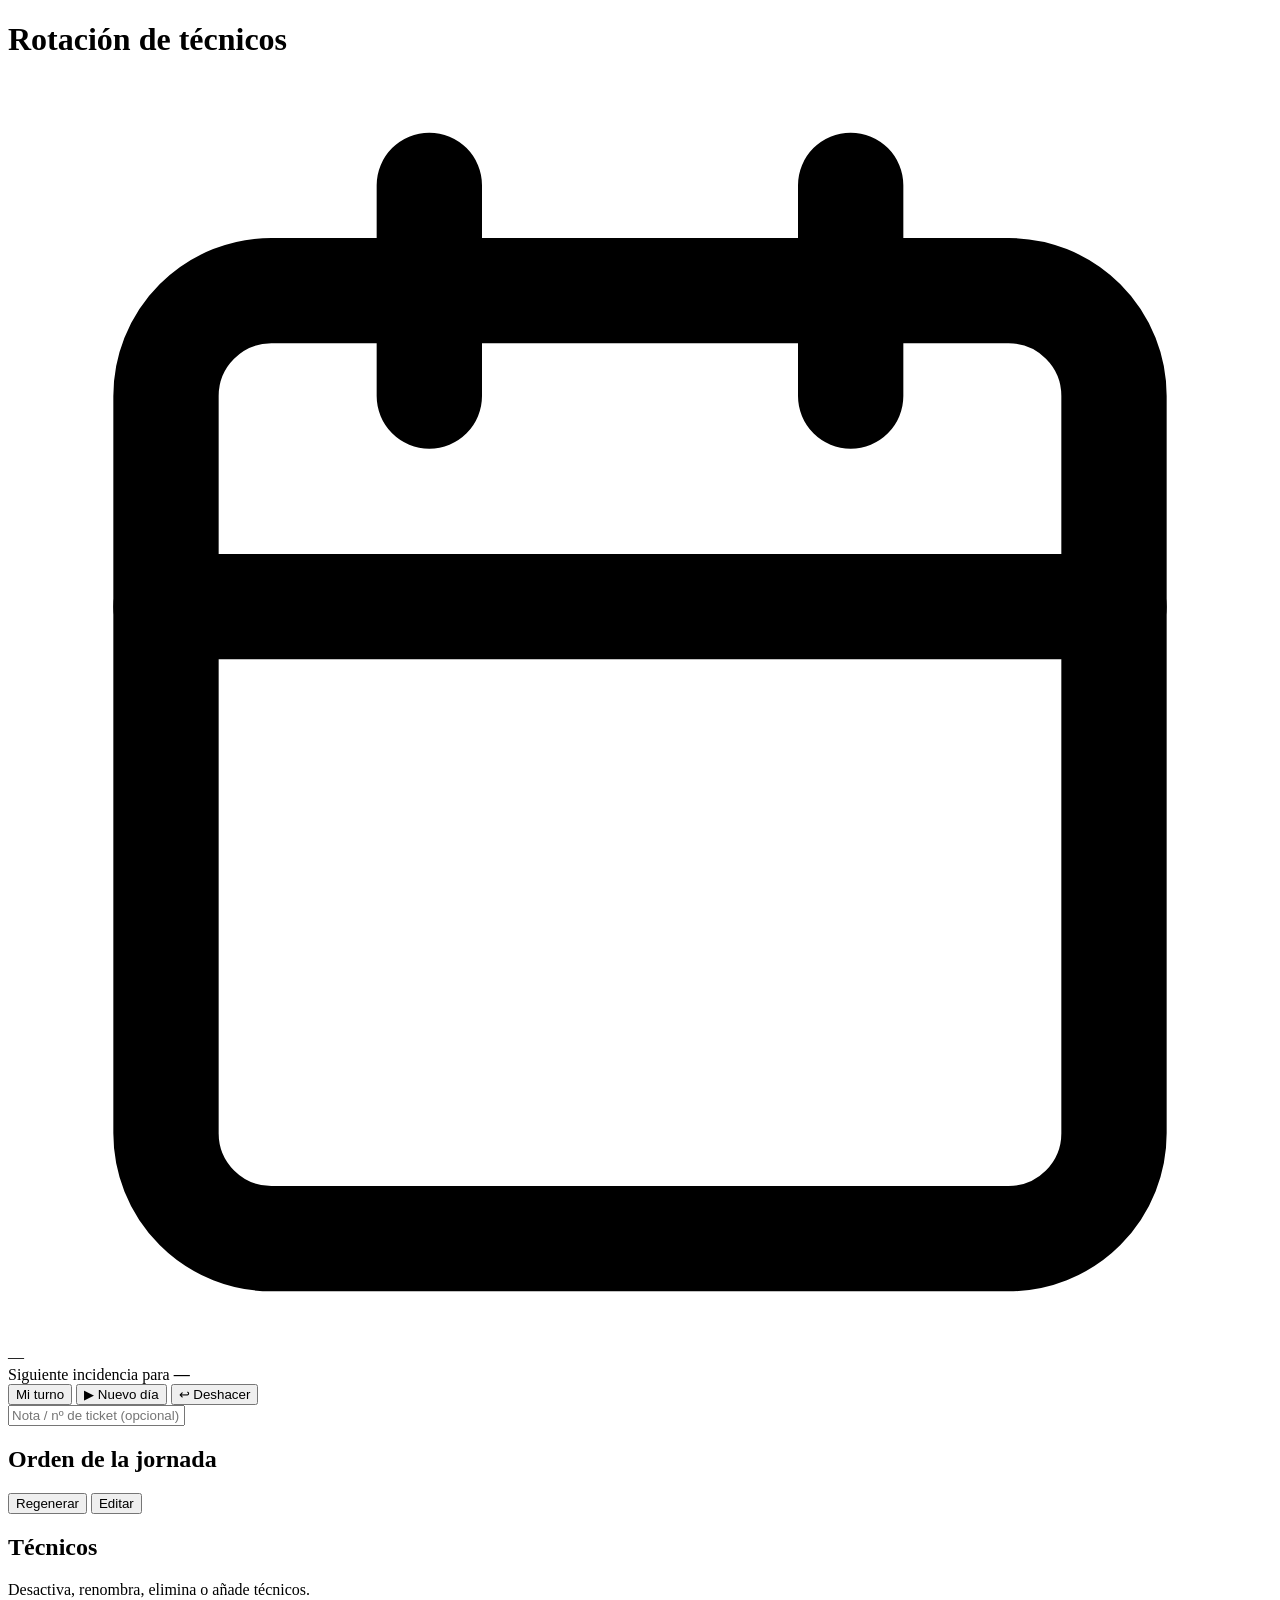
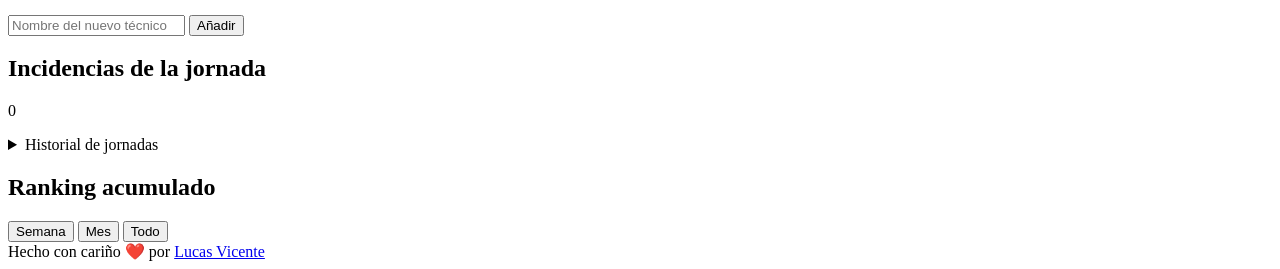
==== public/index.html @ bc105c8b "Add files via upload" ====
<!doctype html>
<html lang="es">
  <head>
    <meta charset="utf-8" />
    <meta name="viewport" content="width=device-width, initial-scale=1" />
    <meta name="color-scheme" content="light dark" />
    <title>Rotación de técnicos</title>
    <link rel="stylesheet" href="/styles.css" />
  </head>
  <body>
    <div id="bg" class="bg-rays" aria-hidden="true"></div>
    <main class="wrap">
      <header class="topbar">
        <h1 id="titulo">Rotación de técnicos</h1>
        <div id="fecha" class="fecha">
          <svg viewBox="0 0 24 24" fill="none" stroke="currentColor" stroke-width="2"
               stroke-linecap="round" stroke-linejoin="round" aria-hidden="true">
            <rect x="3" y="4" width="18" height="18" rx="2" />
            <path d="M16 2v4M8 2v4M3 10h18" />
          </svg>
          <span id="fecha-txt"></span>
        </div>
      </header>

      <div id="aviso" class="aviso" hidden></div>

      <!-- Hero: siguiente incidencia + acciones -->
      <section class="card hero">
        <div class="hero-next">
          <div id="next-avatar" class="avatar">—</div>
          <div class="hero-text">
            <span class="label">Siguiente incidencia para</span>
            <strong id="next-nombre" class="next-nombre">—</strong>
            <span id="hero-last" class="hero-last" hidden></span>
          </div>
        </div>
        <div class="acciones">
          <button id="btn-incidencia" class="specular-button specular-button--lg sb-primary">Mi turno</button>
          <button id="btn-nuevodia" class="specular-button specular-button--lg sb-secondary">▶ Nuevo día</button>
          <button id="btn-undo" class="btn btn-ghost btn-xs">↩ Deshacer</button>
        </div>
        <input id="nota-inc" class="nota-input" type="text" placeholder="Nota / nº de ticket (opcional)" maxlength="120" autocomplete="off" />
      </section>

      <div class="grid">
        <!-- Orden de hoy -->
        <section class="card">
          <div class="card-head">
            <h2>Orden de la jornada</h2>
            <div class="card-actions">
              <button id="btn-regenerar" class="btn btn-sm">Regenerar</button>
              <button id="btn-editar" class="btn btn-sm">Editar</button>
            </div>
          </div>
          <ol id="orden" class="orden"></ol>
          <p id="orden-nota" class="nota"></p>
        </section>

        <!-- Técnicos -->
        <section class="card">
          <div class="card-head"><h2>Técnicos</h2></div>
          <p class="nota">Desactiva, renombra, elimina o añade técnicos.</p>
          <ul id="tecnicos" class="tecnicos"></ul>
          <div class="tec-add">
            <input id="tec-nuevo" type="text" placeholder="Nombre del nuevo técnico" maxlength="40" autocomplete="off" />
            <button id="btn-add-tec" class="btn btn-sm">Añadir</button>
          </div>
        </section>
      </div>

      <!-- Incidencias de hoy -->
      <section class="card">
        <div class="card-head">
          <h2>Incidencias de la jornada</h2>
          <span id="contador" class="badge">0</span>
        </div>
        <ol id="incidencias" class="incidencias"></ol>
      </section>

      <!-- Historial -->
      <section class="card">
        <details>
          <summary>Historial de jornadas</summary>
          <div id="historial" class="historial"></div>
        </details>
      </section>

      <!-- Ranking acumulado -->
      <section class="card">
        <div class="card-head">
          <h2>Ranking acumulado</h2>
          <div class="rank-tabs">
            <button class="rank-tab is-active" data-range="week">Semana</button>
            <button class="rank-tab" data-range="month">Mes</button>
            <button class="rank-tab" data-range="all">Todo</button>
          </div>
        </div>
        <div id="ranking"></div>
      </section>

      <footer class="site-footer">
        Hecho con cariño ❤️ por <a href="https://lucasvicente.es" target="_blank" rel="noopener">Lucas Vicente</a>
      </footer>
    </main>

    <!-- Modal de confirmación propio (sin diálogos del navegador) -->
    <div id="modal" class="modal-overlay" hidden>
      <div class="modal-card" role="dialog" aria-modal="true">
        <h3 id="modal-title" class="modal-title">¿Seguro?</h3>
        <p id="modal-msg" class="modal-msg"></p>
        <div class="modal-actions">
          <button id="modal-cancel" class="btn btn-ghost">Cancelar</button>
          <button id="modal-ok" class="btn btn-primary">Confirmar</button>
        </div>
      </div>
    </div>

    <div id="toast" class="toast" hidden></div>
    <script type="module" src="/app.js"></script>
    <script type="module" src="/effects.js"></script>
  </body>
</html>
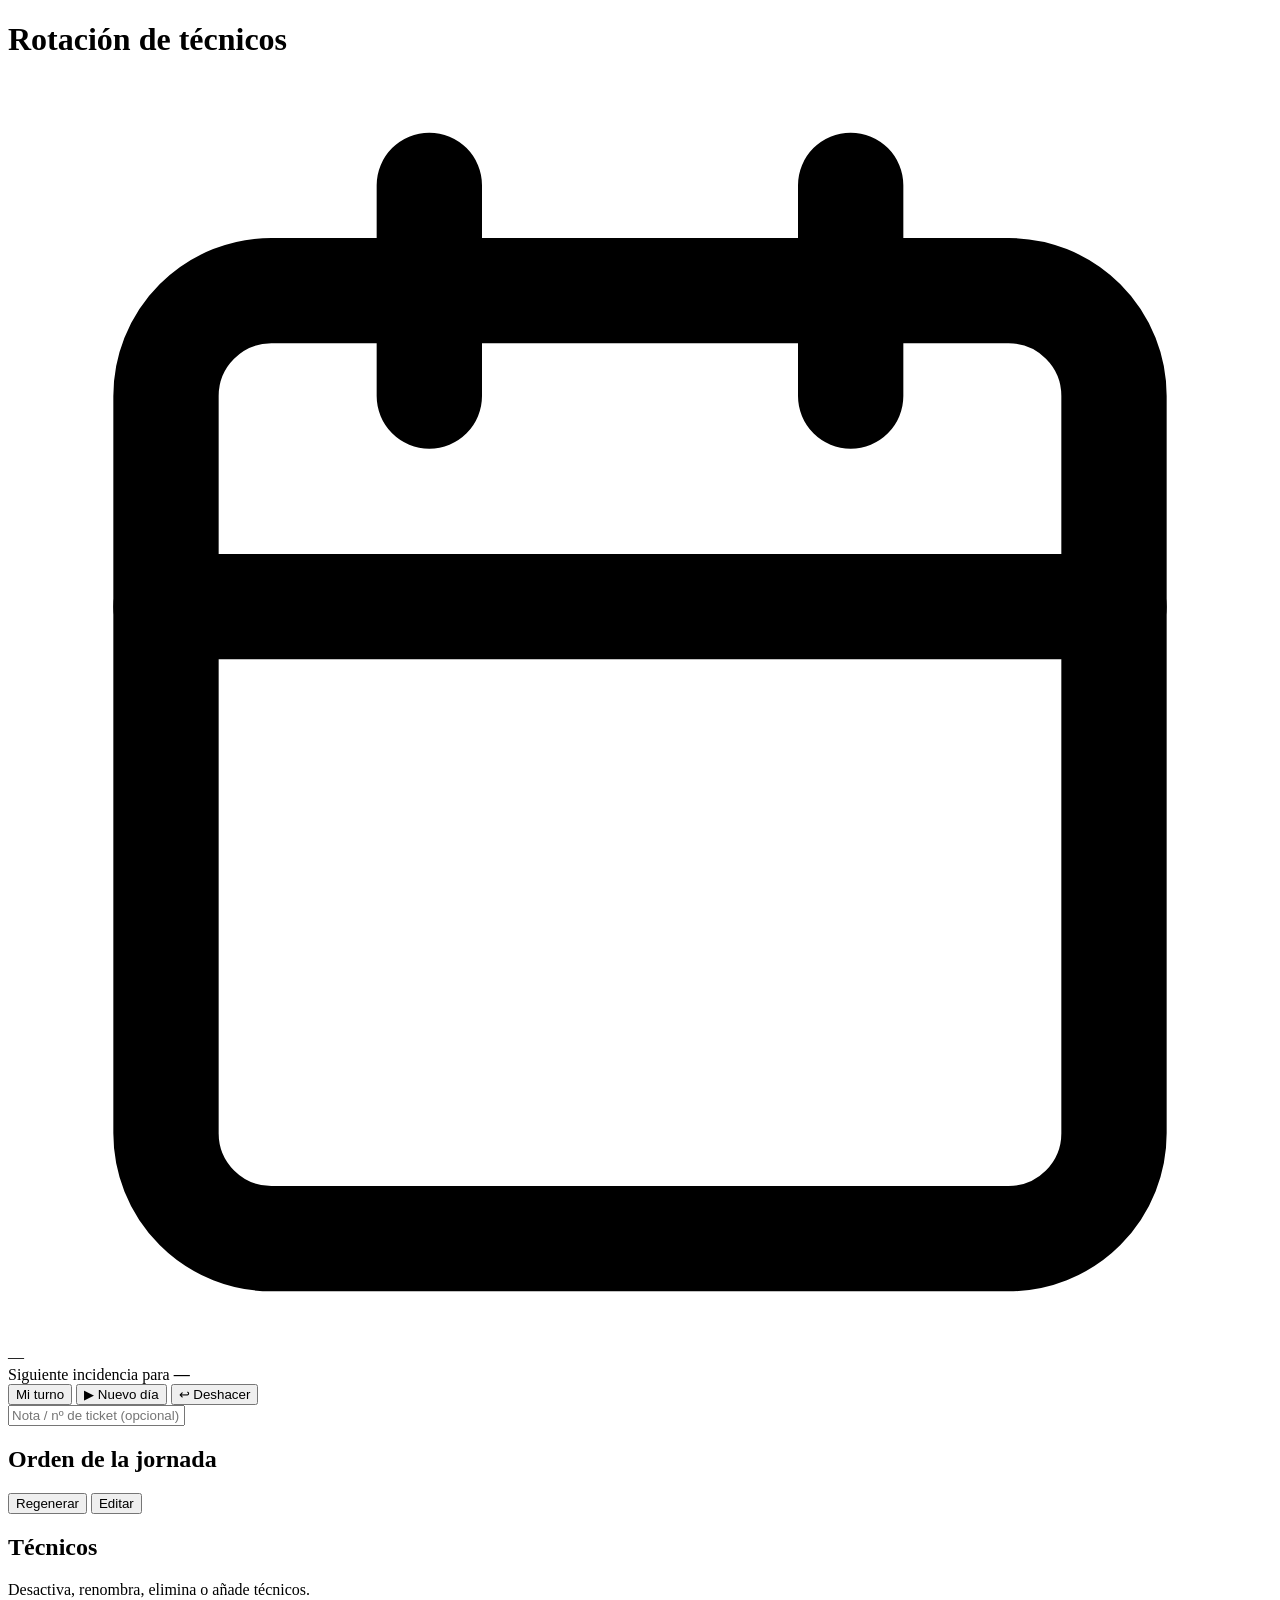
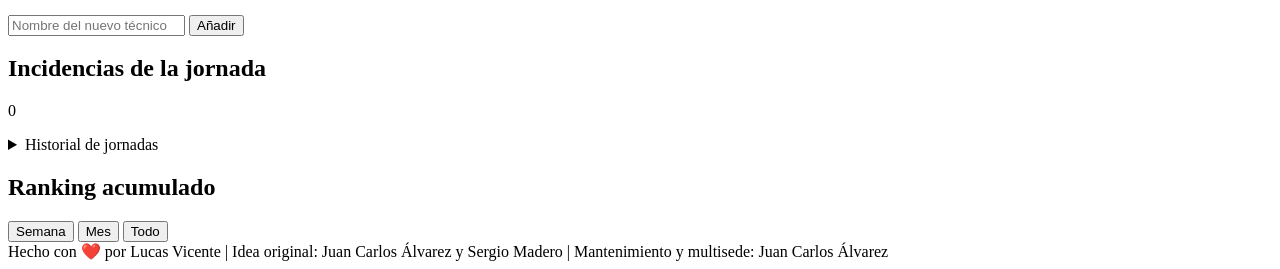
==== commit b3564ce6: "Actualiza los créditos del pie de página" ====
--- a/public/index.html
+++ b/public/index.html
@@ -99,7 +99,7 @@
       </section>
 
       <footer class="site-footer">
-        Hecho con cariño ❤️ por <a href="https://lucasvicente.es" target="_blank" rel="noopener">Lucas Vicente</a>
+        Hecho con ❤️ por Lucas Vicente | Idea original: Juan Carlos Álvarez y Sergio Madero | Mantenimiento y multisede: Juan Carlos Álvarez
       </footer>
     </main>
 
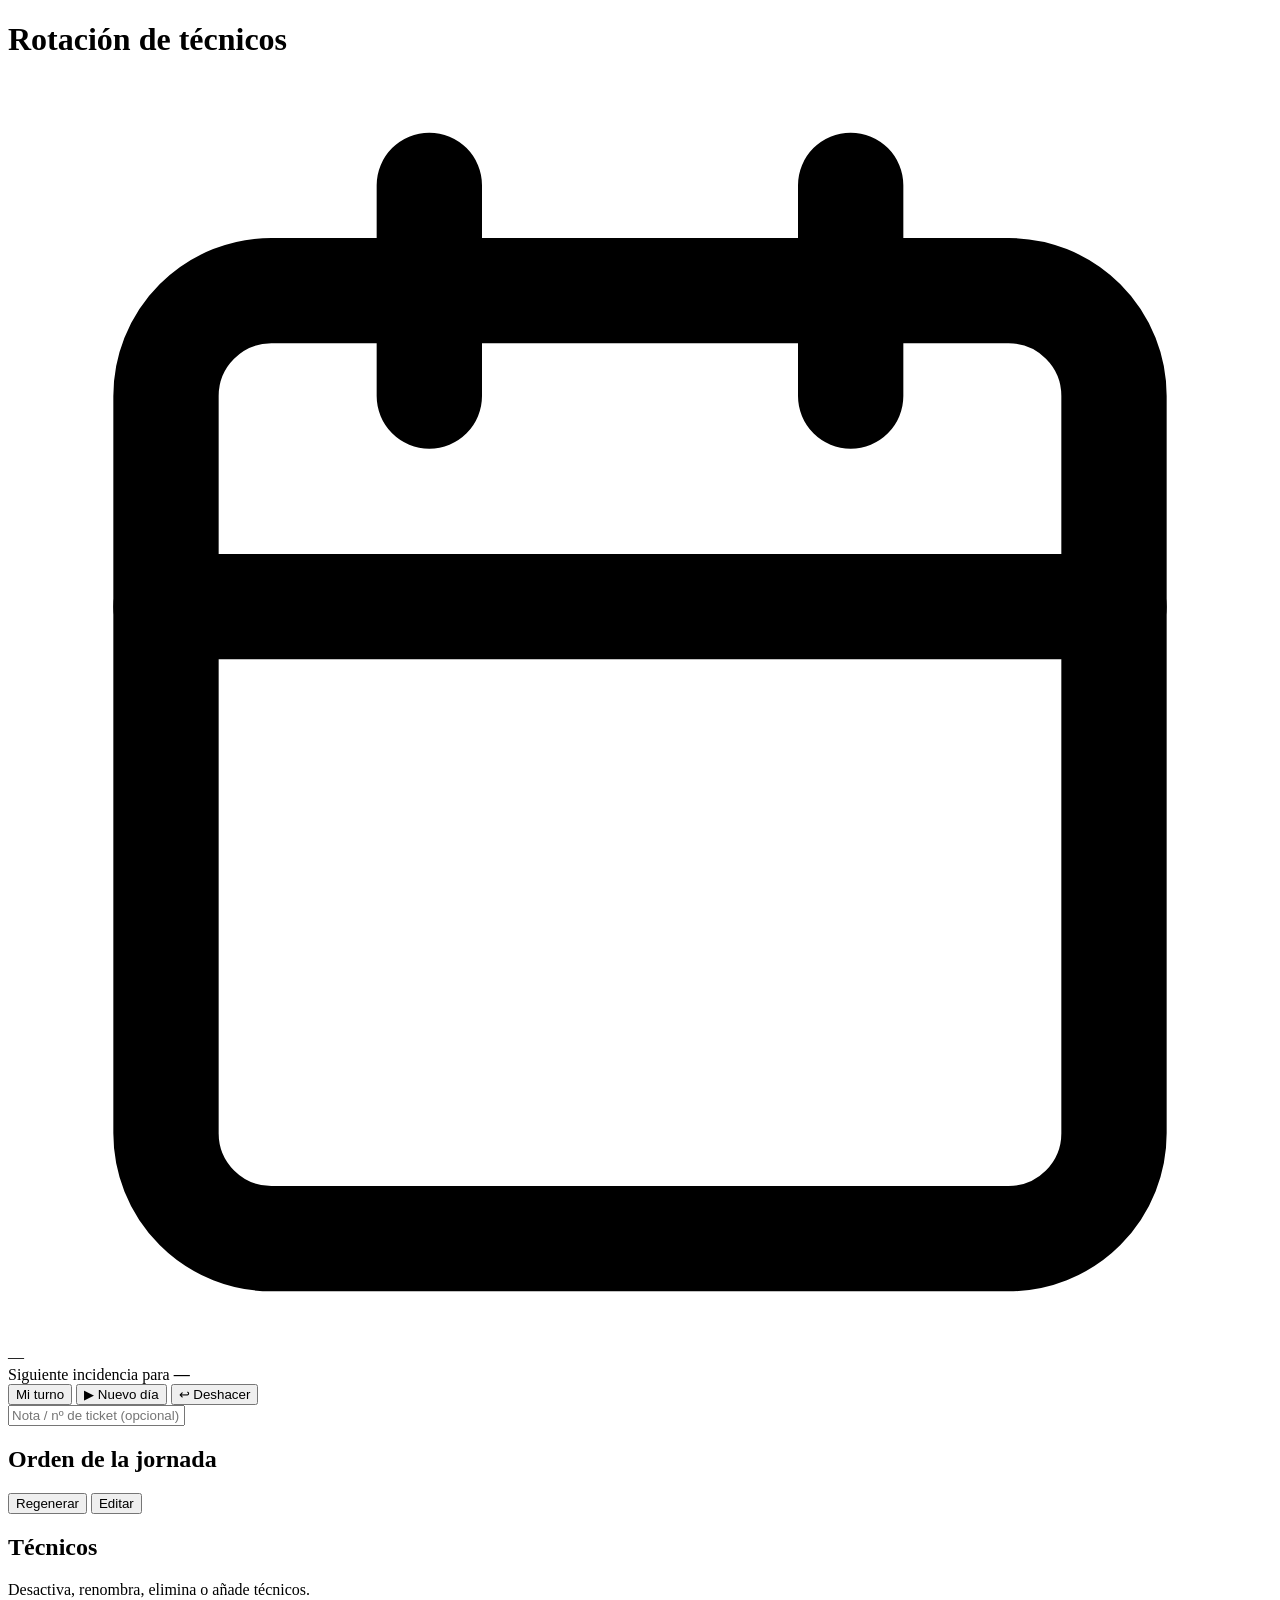
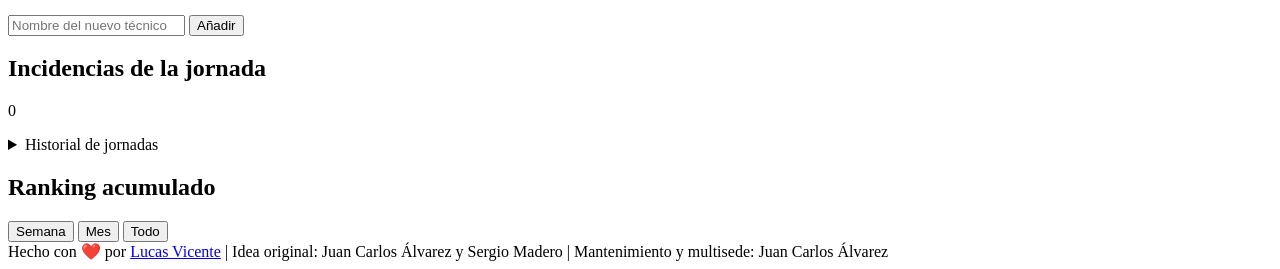
==== commit 64409186: "Restaura el enlace de Lucas Vicente en los créditos" ====
--- a/public/index.html
+++ b/public/index.html
@@ -99,7 +99,7 @@
       </section>
 
       <footer class="site-footer">
-        Hecho con ❤️ por Lucas Vicente | Idea original: Juan Carlos Álvarez y Sergio Madero | Mantenimiento y multisede: Juan Carlos Álvarez
+        Hecho con ❤️ por <a href="https://lucasvicente.es" target="_blank" rel="noopener">Lucas Vicente</a> | Idea original: Juan Carlos Álvarez y Sergio Madero | Mantenimiento y multisede: Juan Carlos Álvarez
       </footer>
     </main>
 
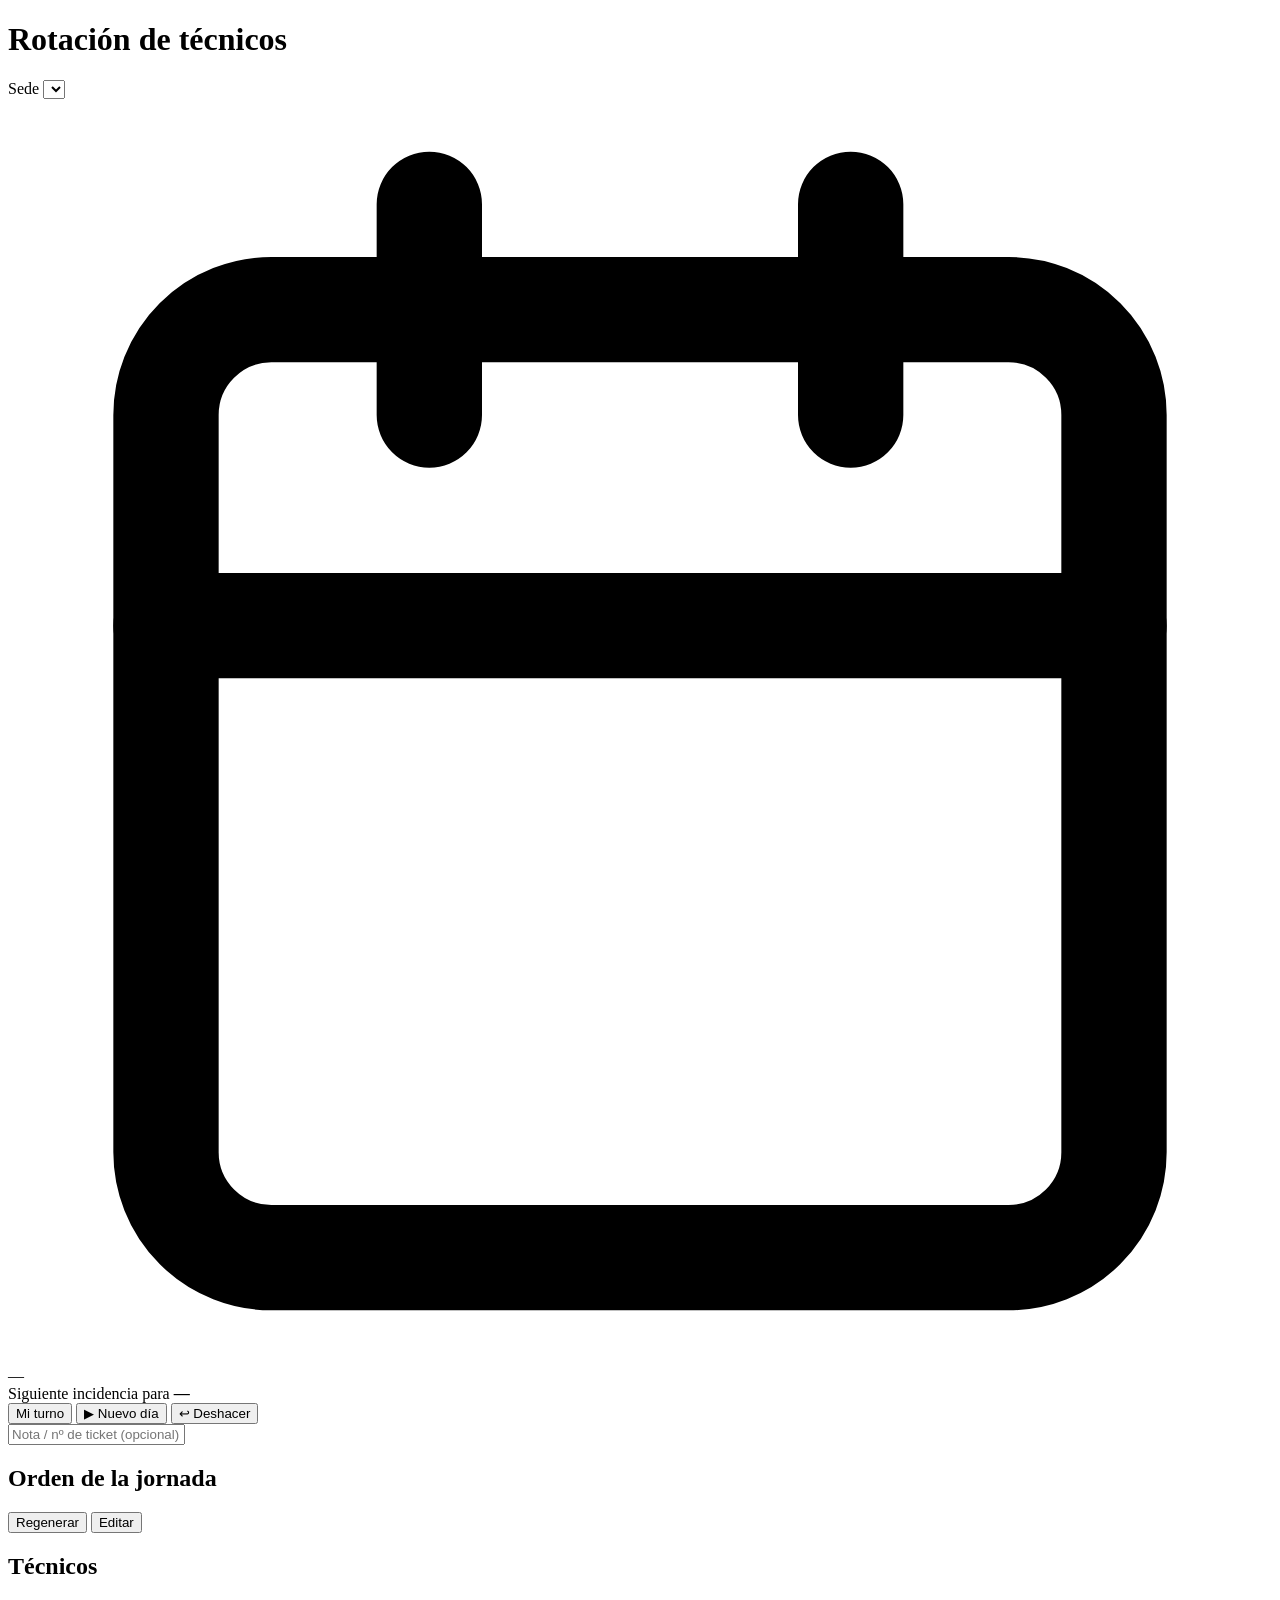
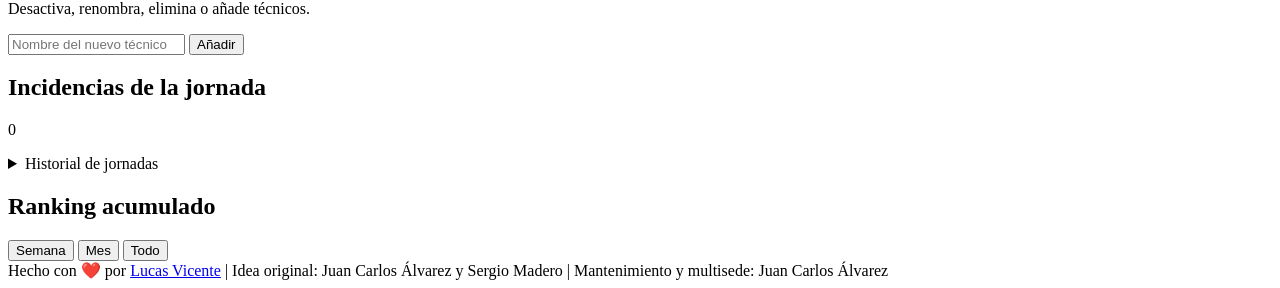
==== commit 12fe2d2b: "Inicia soporte multisede con dos sedes y selector de sede en la UI." ====
--- a/public/index.html
+++ b/public/index.html
@@ -11,7 +11,13 @@
     <div id="bg" class="bg-rays" aria-hidden="true"></div>
     <main class="wrap">
       <header class="topbar">
-        <h1 id="titulo">Rotación de técnicos</h1>
+        <div class="topbar-left">
+          <h1 id="titulo">Rotación de técnicos</h1>
+          <label class="site-picker" for="site-select">
+            <span>Sede</span>
+            <select id="site-select" aria-label="Selecciona una sede"></select>
+          </label>
+        </div>
         <div id="fecha" class="fecha">
           <svg viewBox="0 0 24 24" fill="none" stroke="currentColor" stroke-width="2"
                stroke-linecap="round" stroke-linejoin="round" aria-hidden="true">
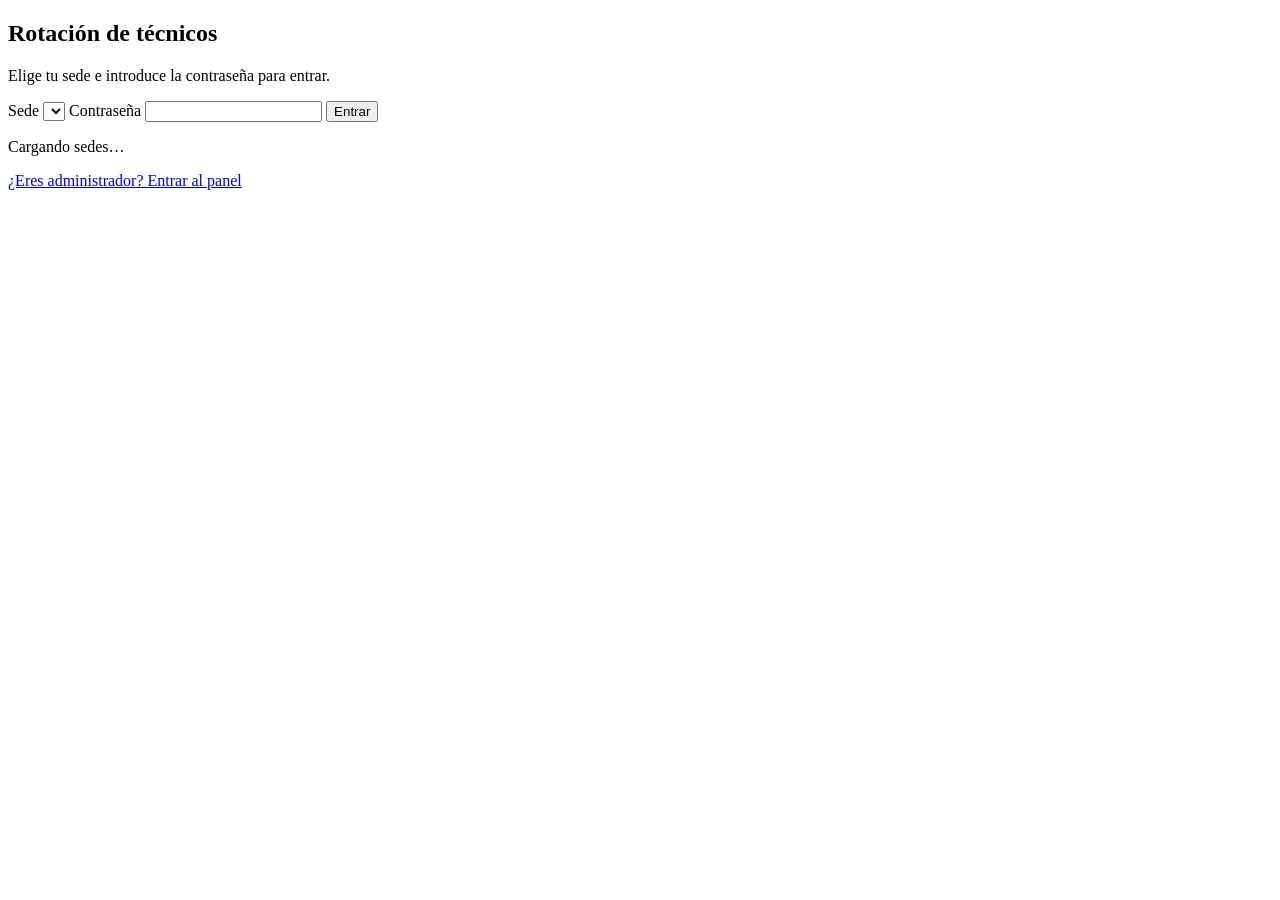
==== commit 9c452a67: "Actualizar aplicación web" ====
--- a/public/index.html
+++ b/public/index.html
@@ -4,125 +4,38 @@
     <meta charset="utf-8" />
     <meta name="viewport" content="width=device-width, initial-scale=1" />
     <meta name="color-scheme" content="light dark" />
-    <title>Rotación de técnicos</title>
+    <title>Rotación de técnicos — Acceso</title>
     <link rel="stylesheet" href="/styles.css" />
   </head>
   <body>
     <div id="bg" class="bg-rays" aria-hidden="true"></div>
-    <main class="wrap">
-      <header class="topbar">
-        <div class="topbar-left">
-          <h1 id="titulo">Rotación de técnicos</h1>
-          <label class="site-picker" for="site-select">
+    <main class="wrap wrap-auth">
+      <section class="auth-card" aria-labelledby="auth-titulo">
+        <h1 id="auth-titulo">Rotación de técnicos</h1>
+        <p class="auth-sub">Elige tu sede e introduce la contraseña para entrar.</p>
+
+        <form id="auth-form" novalidate>
+          <label class="auth-field">
             <span>Sede</span>
-            <select id="site-select" aria-label="Selecciona una sede"></select>
+            <select id="site-select" required></select>
           </label>
-        </div>
-        <div id="fecha" class="fecha">
-          <svg viewBox="0 0 24 24" fill="none" stroke="currentColor" stroke-width="2"
-               stroke-linecap="round" stroke-linejoin="round" aria-hidden="true">
-            <rect x="3" y="4" width="18" height="18" rx="2" />
-            <path d="M16 2v4M8 2v4M3 10h18" />
-          </svg>
-          <span id="fecha-txt"></span>
-        </div>
-      </header>
 
-      <div id="aviso" class="aviso" hidden></div>
+          <label class="auth-field">
+            <span>Contraseña</span>
+            <input id="password" type="password" autocomplete="current-password" required />
+          </label>
 
-      <!-- Hero: siguiente incidencia + acciones -->
-      <section class="card hero">
-        <div class="hero-next">
-          <div id="next-avatar" class="avatar">—</div>
-          <div class="hero-text">
-            <span class="label">Siguiente incidencia para</span>
-            <strong id="next-nombre" class="next-nombre">—</strong>
-            <span id="hero-last" class="hero-last" hidden></span>
-          </div>
-        </div>
-        <div class="acciones">
-          <button id="btn-incidencia" class="specular-button specular-button--lg sb-primary">Mi turno</button>
-          <button id="btn-nuevodia" class="specular-button specular-button--lg sb-secondary">▶ Nuevo día</button>
-          <button id="btn-undo" class="btn btn-ghost btn-xs">↩ Deshacer</button>
-        </div>
-        <input id="nota-inc" class="nota-input" type="text" placeholder="Nota / nº de ticket (opcional)" maxlength="120" autocomplete="off" />
+          <p id="auth-error" class="auth-error" role="status" aria-live="polite" hidden></p>
+
+          <button id="submit-btn" type="submit" class="btn btn-primary auth-submit">Entrar</button>
+        </form>
+
+        <p id="auth-loading" class="auth-sub">Cargando sedes…</p>
+
+        <a href="/admin.html" class="auth-admin-link">¿Eres administrador? Entrar al panel</a>
       </section>
-
-      <div class="grid">
-        <!-- Orden de hoy -->
-        <section class="card">
-          <div class="card-head">
-            <h2>Orden de la jornada</h2>
-            <div class="card-actions">
-              <button id="btn-regenerar" class="btn btn-sm">Regenerar</button>
-              <button id="btn-editar" class="btn btn-sm">Editar</button>
-            </div>
-          </div>
-          <ol id="orden" class="orden"></ol>
-          <p id="orden-nota" class="nota"></p>
-        </section>
-
-        <!-- Técnicos -->
-        <section class="card">
-          <div class="card-head"><h2>Técnicos</h2></div>
-          <p class="nota">Desactiva, renombra, elimina o añade técnicos.</p>
-          <ul id="tecnicos" class="tecnicos"></ul>
-          <div class="tec-add">
-            <input id="tec-nuevo" type="text" placeholder="Nombre del nuevo técnico" maxlength="40" autocomplete="off" />
-            <button id="btn-add-tec" class="btn btn-sm">Añadir</button>
-          </div>
-        </section>
-      </div>
-
-      <!-- Incidencias de hoy -->
-      <section class="card">
-        <div class="card-head">
-          <h2>Incidencias de la jornada</h2>
-          <span id="contador" class="badge">0</span>
-        </div>
-        <ol id="incidencias" class="incidencias"></ol>
-      </section>
-
-      <!-- Historial -->
-      <section class="card">
-        <details>
-          <summary>Historial de jornadas</summary>
-          <div id="historial" class="historial"></div>
-        </details>
-      </section>
-
-      <!-- Ranking acumulado -->
-      <section class="card">
-        <div class="card-head">
-          <h2>Ranking acumulado</h2>
-          <div class="rank-tabs">
-            <button class="rank-tab is-active" data-range="week">Semana</button>
-            <button class="rank-tab" data-range="month">Mes</button>
-            <button class="rank-tab" data-range="all">Todo</button>
-          </div>
-        </div>
-        <div id="ranking"></div>
-      </section>
-
-      <footer class="site-footer">
-        Hecho con ❤️ por <a href="https://lucasvicente.es" target="_blank" rel="noopener">Lucas Vicente</a> | Idea original: Juan Carlos Álvarez y Sergio Madero | Mantenimiento y multisede: Juan Carlos Álvarez
-      </footer>
     </main>
 
-    <!-- Modal de confirmación propio (sin diálogos del navegador) -->
-    <div id="modal" class="modal-overlay" hidden>
-      <div class="modal-card" role="dialog" aria-modal="true">
-        <h3 id="modal-title" class="modal-title">¿Seguro?</h3>
-        <p id="modal-msg" class="modal-msg"></p>
-        <div class="modal-actions">
-          <button id="modal-cancel" class="btn btn-ghost">Cancelar</button>
-          <button id="modal-ok" class="btn btn-primary">Confirmar</button>
-        </div>
-      </div>
-    </div>
-
-    <div id="toast" class="toast" hidden></div>
-    <script type="module" src="/app.js"></script>
-    <script type="module" src="/effects.js"></script>
+    <script type="module" src="/bridge.js"></script>
   </body>
 </html>
